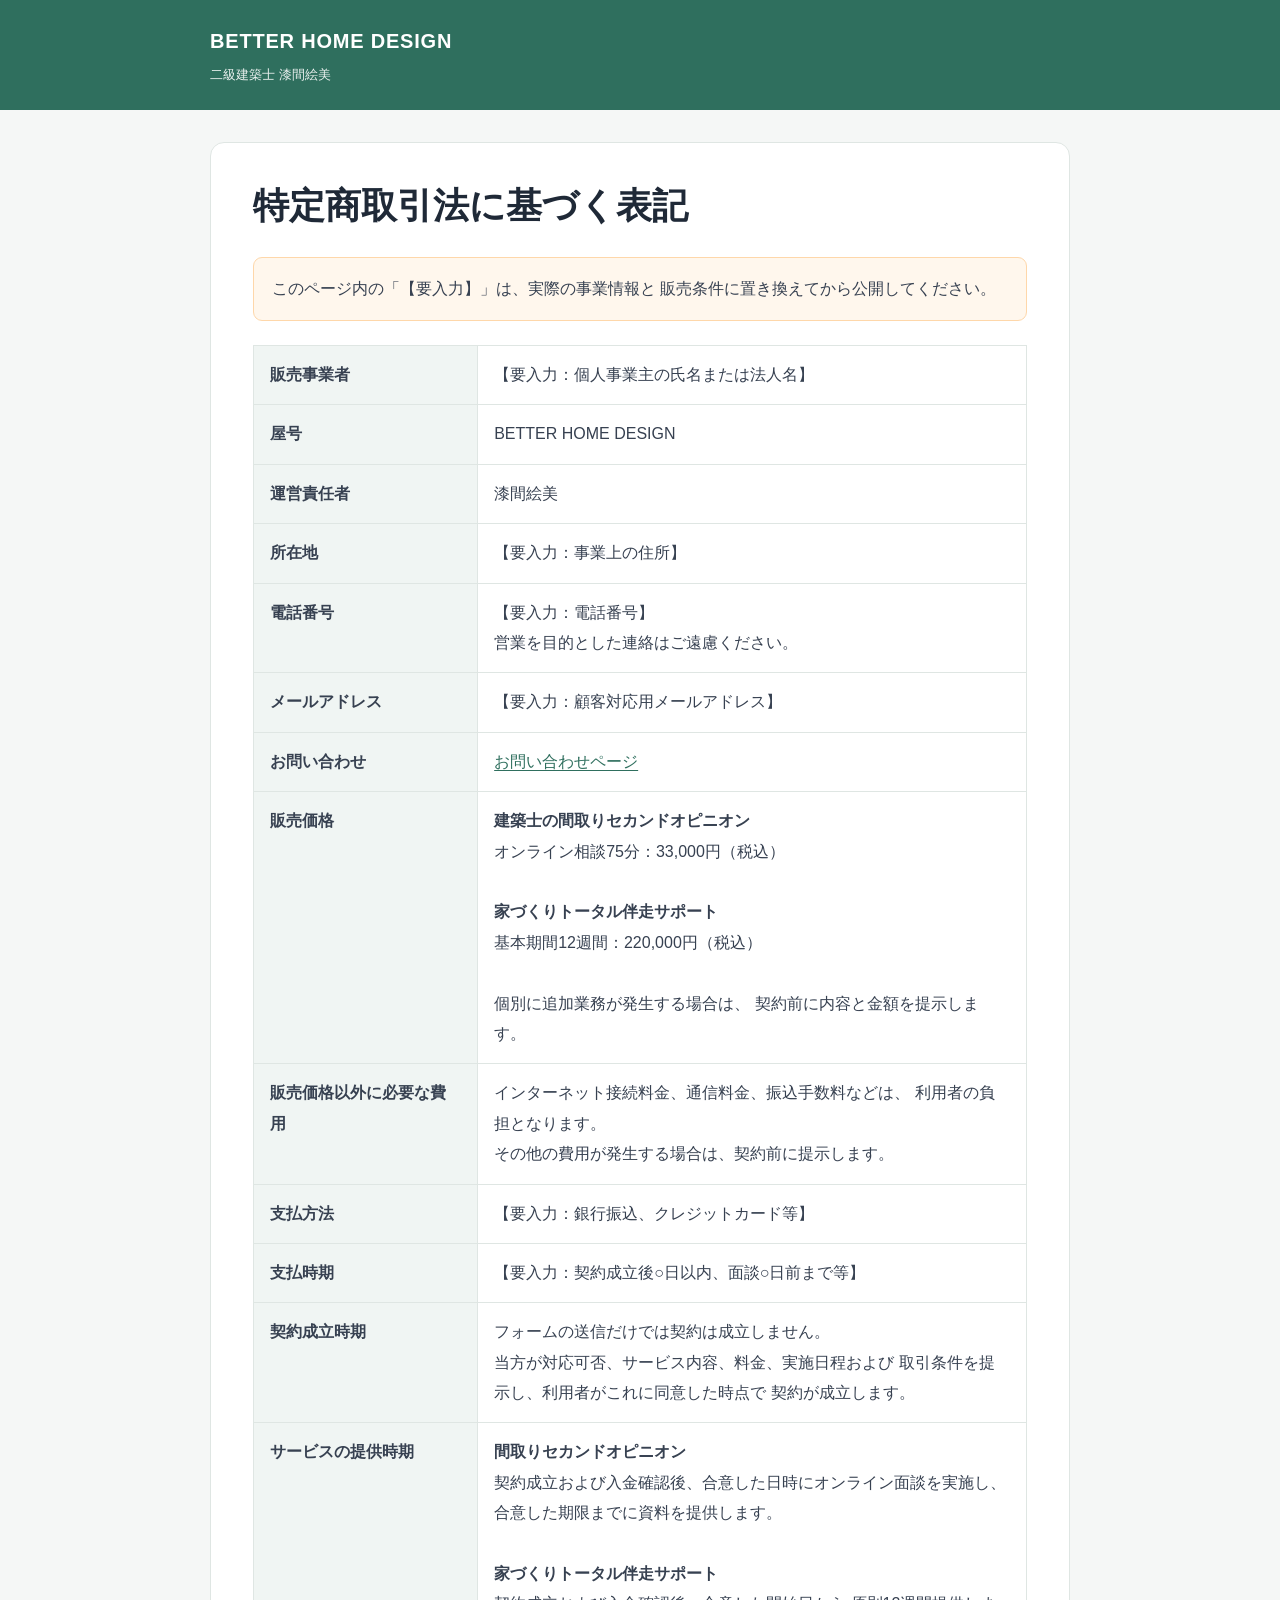
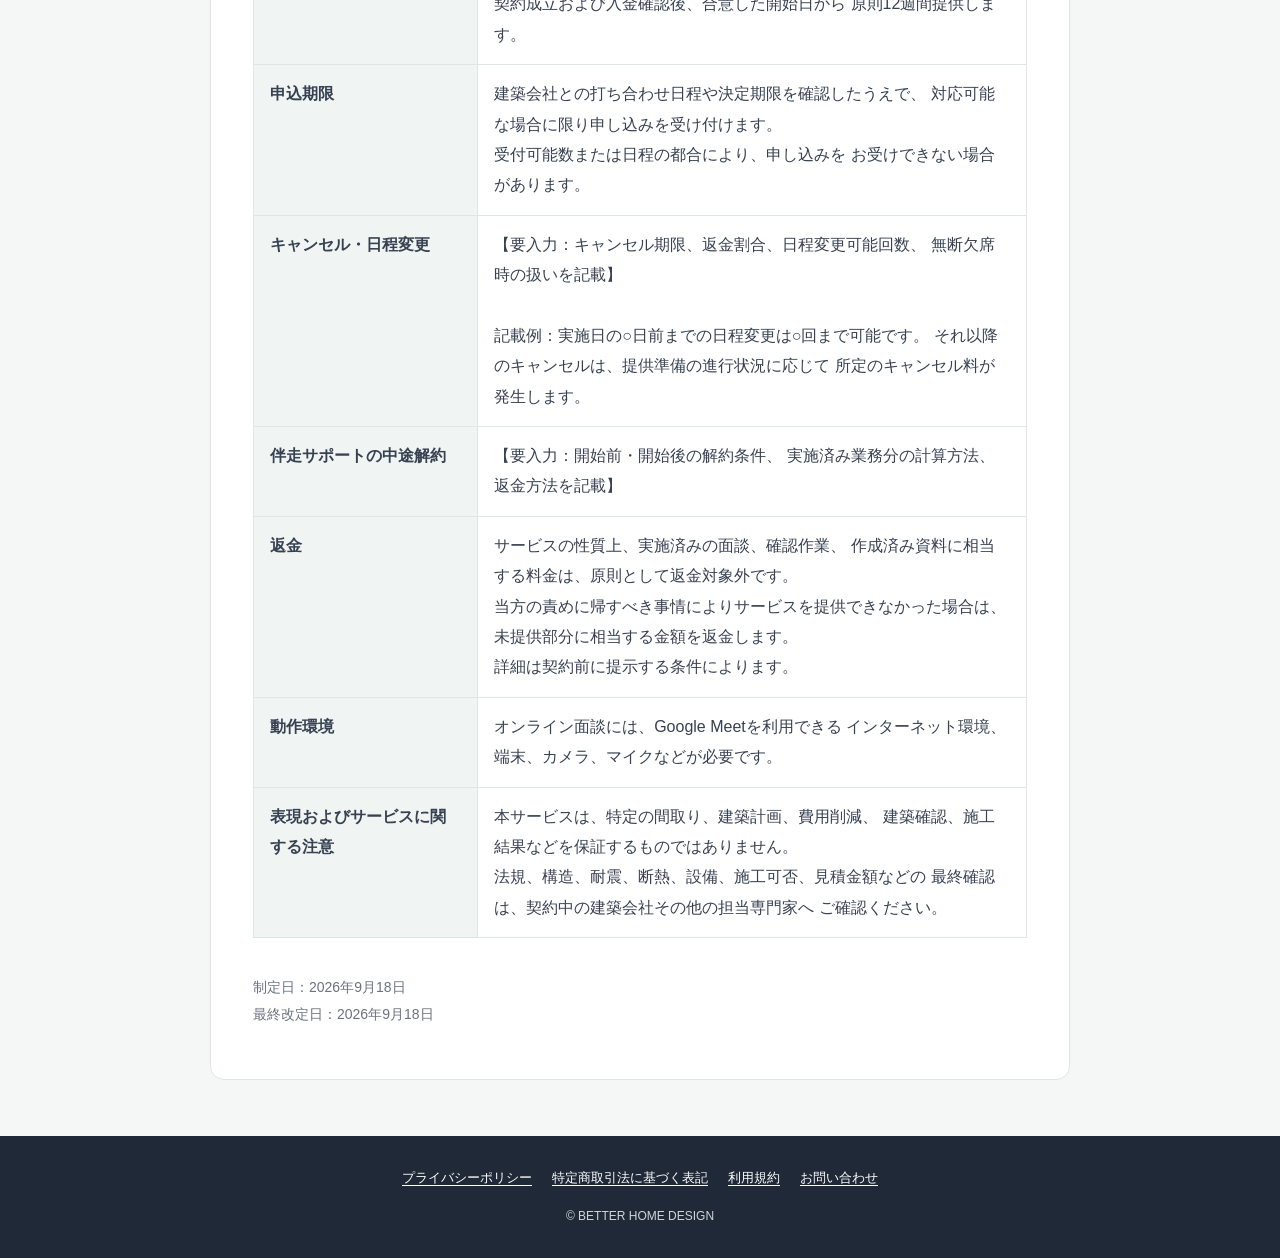
==== tokusho.html @ 1258ac1a "Add tokusho.html for legal compliance This file contains the legal information required by the Act o" ====
<!doctype html>
<html lang="ja">
<head>
  <meta charset="UTF-8">
  <meta name="viewport" content="width=device-width,initial-scale=1">
  <meta name="description" content="BETTER HOME DESIGNの特定商取引法に基づく表記です。">
  <title>特定商取引法に基づく表記｜BETTER HOME DESIGN</title>
  <link rel="stylesheet" href="styles.css">
</head>

<body>
  <header class="site-header">
    <div class="header-inner">
      <p class="brand-name">
        <a href="./">BETTER HOME DESIGN</a>
      </p>
      <p class="brand-description">二級建築士 漆間絵美</p>
    </div>
  </header>

  <main>
    <h1>特定商取引法に基づく表記</h1>

    <div class="warning">
      このページ内の「【要入力】」は、実際の事業情報と
      販売条件に置き換えてから公開してください。
    </div>

    <table class="legal-table">
      <tr>
        <th>販売事業者</th>
        <td>【要入力：個人事業主の氏名または法人名】</td>
      </tr>

      <tr>
        <th>屋号</th>
        <td>BETTER HOME DESIGN</td>
      </tr>

      <tr>
        <th>運営責任者</th>
        <td>漆間絵美</td>
      </tr>

      <tr>
        <th>所在地</th>
        <td>【要入力：事業上の住所】</td>
      </tr>

      <tr>
        <th>電話番号</th>
        <td>
          【要入力：電話番号】<br>
          営業を目的とした連絡はご遠慮ください。
        </td>
      </tr>

      <tr>
        <th>メールアドレス</th>
        <td>【要入力：顧客対応用メールアドレス】</td>
      </tr>

      <tr>
        <th>お問い合わせ</th>
        <td>
          <a href="contact.html">お問い合わせページ</a>
        </td>
      </tr>

      <tr>
        <th>販売価格</th>
        <td>
          <strong>建築士の間取りセカンドオピニオン</strong><br>
          オンライン相談75分：33,000円（税込）<br><br>

          <strong>家づくりトータル伴走サポート</strong><br>
          基本期間12週間：220,000円（税込）<br><br>

          個別に追加業務が発生する場合は、
          契約前に内容と金額を提示します。
        </td>
      </tr>

      <tr>
        <th>販売価格以外に必要な費用</th>
        <td>
          インターネット接続料金、通信料金、振込手数料などは、
          利用者の負担となります。<br>
          その他の費用が発生する場合は、契約前に提示します。
        </td>
      </tr>

      <tr>
        <th>支払方法</th>
        <td>【要入力：銀行振込、クレジットカード等】</td>
      </tr>

      <tr>
        <th>支払時期</th>
        <td>【要入力：契約成立後○日以内、面談○日前まで等】</td>
      </tr>

      <tr>
        <th>契約成立時期</th>
        <td>
          フォームの送信だけでは契約は成立しません。<br>
          当方が対応可否、サービス内容、料金、実施日程および
          取引条件を提示し、利用者がこれに同意した時点で
          契約が成立します。
        </td>
      </tr>

      <tr>
        <th>サービスの提供時期</th>
        <td>
          <strong>間取りセカンドオピニオン</strong><br>
          契約成立および入金確認後、合意した日時にオンライン面談を実施し、
          合意した期限までに資料を提供します。<br><br>

          <strong>家づくりトータル伴走サポート</strong><br>
          契約成立および入金確認後、合意した開始日から
          原則12週間提供します。
        </td>
      </tr>

      <tr>
        <th>申込期限</th>
        <td>
          建築会社との打ち合わせ日程や決定期限を確認したうえで、
         対応可能な場合に限り申し込みを受け付けます。<br>
          受付可能数または日程の都合により、申し込みを
          お受けできない場合があります。
        </td>
      </tr>

      <tr>
        <th>キャンセル・日程変更</th>
        <td>
          【要入力：キャンセル期限、返金割合、日程変更可能回数、
          無断欠席時の扱いを記載】<br><br>

          記載例：実施日の○日前までの日程変更は○回まで可能です。
          それ以降のキャンセルは、提供準備の進行状況に応じて
          所定のキャンセル料が発生します。
        </td>
      </tr>

      <tr>
        <th>伴走サポートの中途解約</th>
        <td>
          【要入力：開始前・開始後の解約条件、
          実施済み業務分の計算方法、返金方法を記載】
        </td>
      </tr>

      <tr>
        <th>返金</th>
        <td>
          サービスの性質上、実施済みの面談、確認作業、
          作成済み資料に相当する料金は、原則として返金対象外です。<br>
          当方の責めに帰すべき事情によりサービスを提供できなかった場合は、
          未提供部分に相当する金額を返金します。<br>
          詳細は契約前に提示する条件によります。
        </td>
      </tr>

      <tr>
        <th>動作環境</th>
        <td>
          オンライン面談には、Google Meetを利用できる
          インターネット環境、端末、カメラ、マイクなどが必要です。
        </td>
      </tr>

      <tr>
        <th>表現およびサービスに関する注意</th>
        <td>
          本サービスは、特定の間取り、建築計画、費用削減、
          建築確認、施工結果などを保証するものではありません。<br>
          法規、構造、耐震、断熱、設備、施工可否、見積金額などの
          最終確認は、契約中の建築会社その他の担当専門家へ
          ご確認ください。
        </td>
      </tr>
    </table>

    <p class="updated">
      制定日：2026年9月18日<br>
      最終改定日：2026年9月18日
    </p>
  </main>

  <footer class="site-footer">
    <nav class="footer-nav" aria-label="法務情報">
      <a href="privacy.html">プライバシーポリシー</a>
      <a href="tokusho.html">特定商取引法に基づく表記</a>
      <a href="terms.html">利用規約</a>
      <a href="contact.html">お問い合わせ</a>
    </nav>

    <p class="copyright">© BETTER HOME DESIGN</p>
  </footer>
</body>
</html>
---- styles.css ----
:root {
  --brand: #2f6f5e;
  --brand-dark: #234f45;
  --accent: #c2410c;
  --text: #374151;
  --muted: #6b7280;
  --background: #f5f7f6;
  --surface: #ffffff;
  --border: #dfe6e3;
  --notice: #f0fdf4;
  --warning: #fff7ed;
  --max-width: 860px;
}

* {
  box-sizing: border-box;
}

html {
  scroll-behavior: smooth;
}

body {
  margin: 0;
  color: var(--text);
  background: var(--background);
  font-family:
    "Hiragino Kaku Gothic ProN",
    "Hiragino Sans",
    "Yu Gothic",
    Meiryo,
    sans-serif;
  font-size: 16px;
  line-height: 1.9;
}

a {
  color: var(--brand);
  text-underline-offset: 3px;
}

a:hover {
  color: var(--accent);
}

.site-header {
  color: #ffffff;
  background: var(--brand);
}

.header-inner {
  width: min(calc(100% - 32px), var(--max-width));
  margin: 0 auto;
  padding: 22px 0;
}

.brand-name {
  margin: 0;
  font-size: 20px;
  font-weight: 700;
  letter-spacing: 0.04em;
}

.brand-name a {
  color: #ffffff;
  text-decoration: none;
}

.brand-description {
  margin: 3px 0 0;
  font-size: 13px;
  opacity: 0.9;
}

main {
  width: min(calc(100% - 32px), var(--max-width));
  margin: 32px auto 56px;
  padding: 36px 42px;
  background: var(--surface);
  border: 1px solid var(--border);
  border-radius: 14px;
}

h1,
h2,
h3 {
  color: #1f2937;
  line-height: 1.5;
}

h1 {
  margin: 0 0 16px;
  font-size: clamp(26px, 5vw, 36px);
}

h2 {
  margin: 44px 0 14px;
  padding-bottom: 8px;
  font-size: 22px;
  border-bottom: 2px solid var(--border);
}

h3 {
  margin: 28px 0 8px;
  font-size: 18px;
}

p {
  margin: 0 0 16px;
}

ul,
ol {
  padding-left: 1.5em;
}

li {
  margin-bottom: 8px;
}

.lead {
  margin-bottom: 28px;
  color: var(--muted);
}

.notice {
  margin: 24px 0;
  padding: 16px 18px;
  background: var(--notice);
  border: 1px solid #bbf7d0;
  border-radius: 9px;
}

.warning {
  margin: 24px 0;
  padding: 16px 18px;
  background: var(--warning);
  border: 1px solid #fed7aa;
  border-radius: 9px;
}

.legal-table {
  width: 100%;
  margin: 20px 0;
  border-collapse: collapse;
}

.legal-table th,
.legal-table td {
  padding: 14px 16px;
  vertical-align: top;
  border: 1px solid var(--border);
}

.legal-table th {
  width: 29%;
  text-align: left;
  background: #f0f5f3;
}

.link-list {
  display: grid;
  grid-template-columns: repeat(2, minmax(0, 1fr));
  gap: 14px;
  margin: 24px 0;
  padding: 0;
  list-style: none;
}

.link-list li {
  margin: 0;
}

.link-list a {
  display: block;
  height: 100%;
  padding: 18px;
  color: var(--text);
  font-weight: 700;
  text-decoration: none;
  background: #ffffff;
  border: 1px solid var(--border);
  border-radius: 9px;
}

.link-list a:hover {
  color: var(--brand);
  border-color: var(--brand);
}

.button {
  display: inline-block;
  padding: 12px 20px;
  color: #ffffff;
  font-weight: 700;
  text-decoration: none;
  background: var(--brand);
  border-radius: 8px;
}

.button:hover {
  color: #ffffff;
  background: var(--brand-dark);
}

.updated {
  margin-top: 36px;
  color: var(--muted);
  font-size: 14px;
}

.site-footer {
  padding: 30px 16px;
  color: #d1d5db;
  text-align: center;
  background: #1f2937;
}

.footer-nav {
  display: flex;
  flex-wrap: wrap;
  justify-content: center;
  gap: 8px 20px;
  margin-bottom: 14px;
}

.footer-nav a {
  color: #ffffff;
  font-size: 13px;
}

.copyright {
  margin: 0;
  font-size: 12px;
}

@media (max-width: 640px) {
  main {
    margin-top: 18px;
    padding: 26px 20px;
  }

  .link-list {
    grid-template-columns: 1fr;
  }

  .legal-table,
  .legal-table tbody,
  .legal-table tr,
  .legal-table th,
  .legal-table td {
    display: block;
    width: 100%;
  }

  .legal-table tr {
    margin-bottom: 14px;
  }

  .legal-table th,
  .legal-table td {
    border-bottom: 0;
  }

  .legal-table td {
    border-bottom: 1px solid var(--border);
  }
}
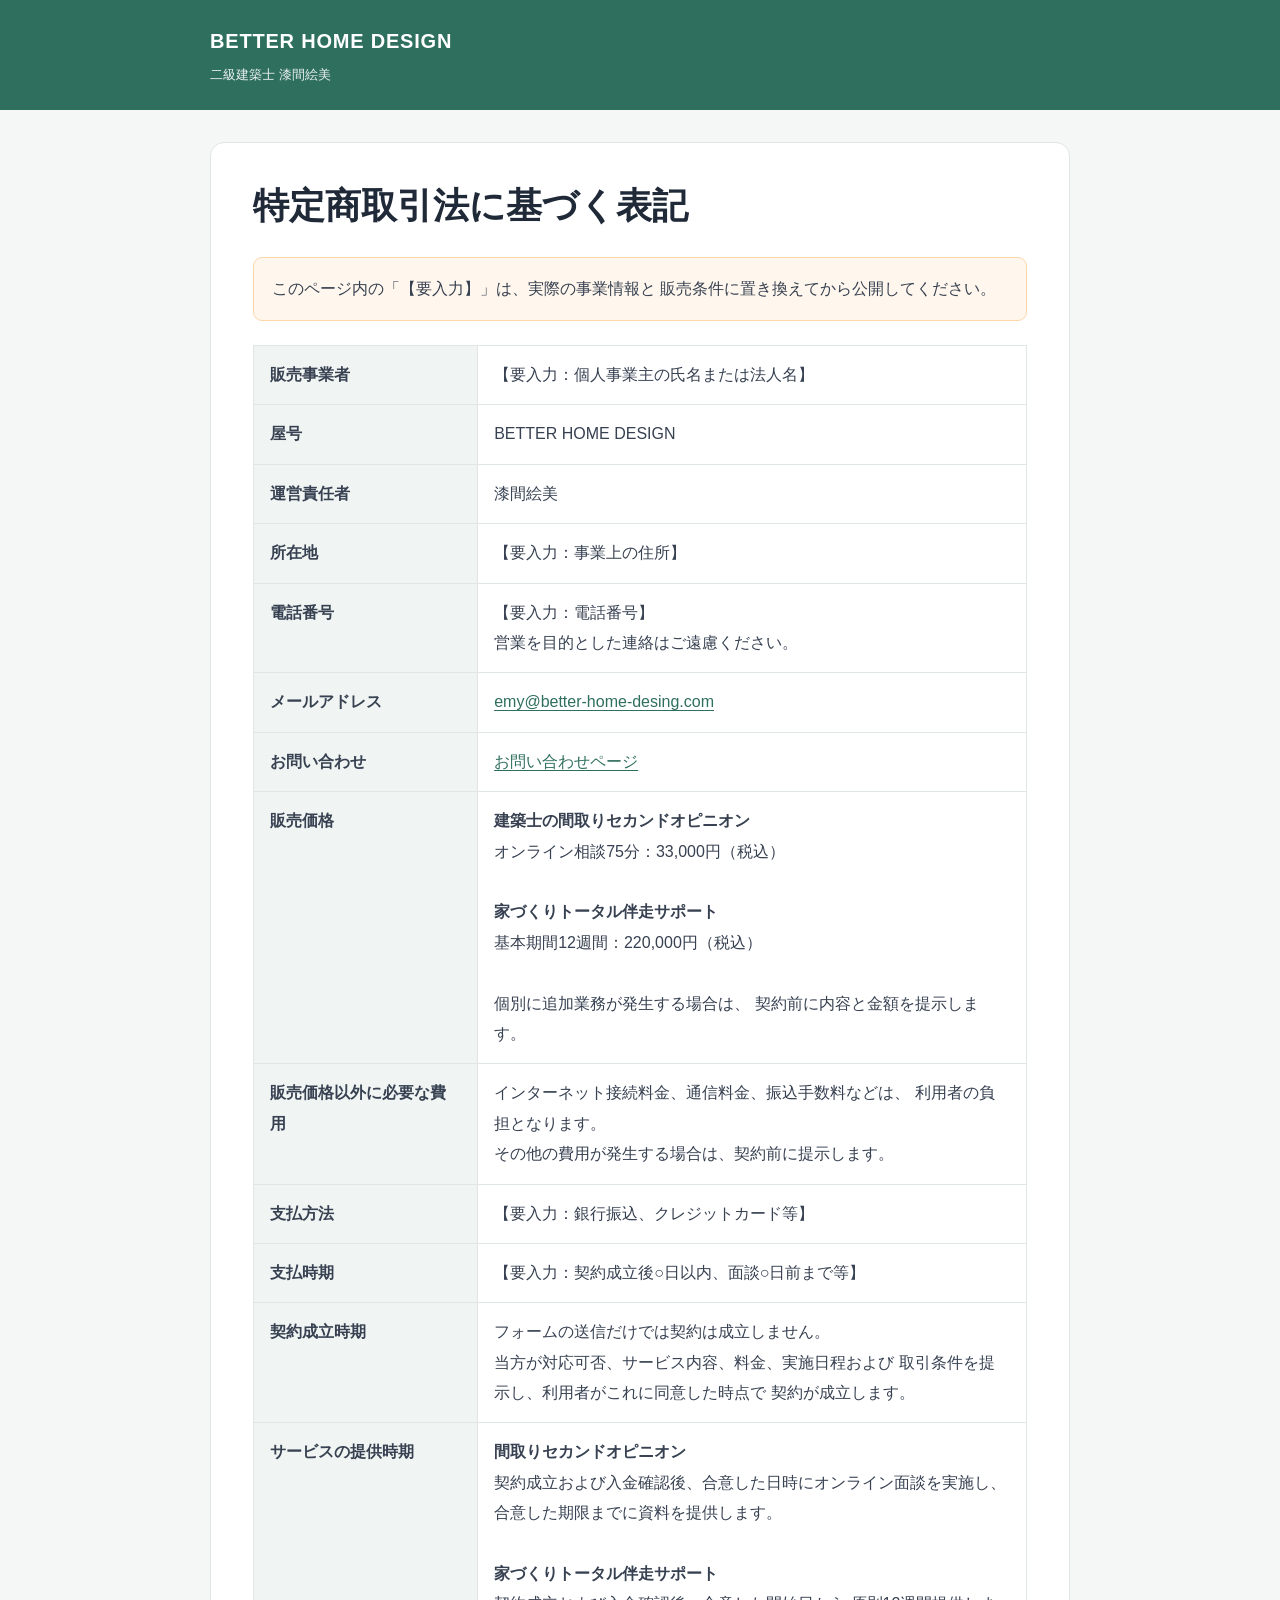
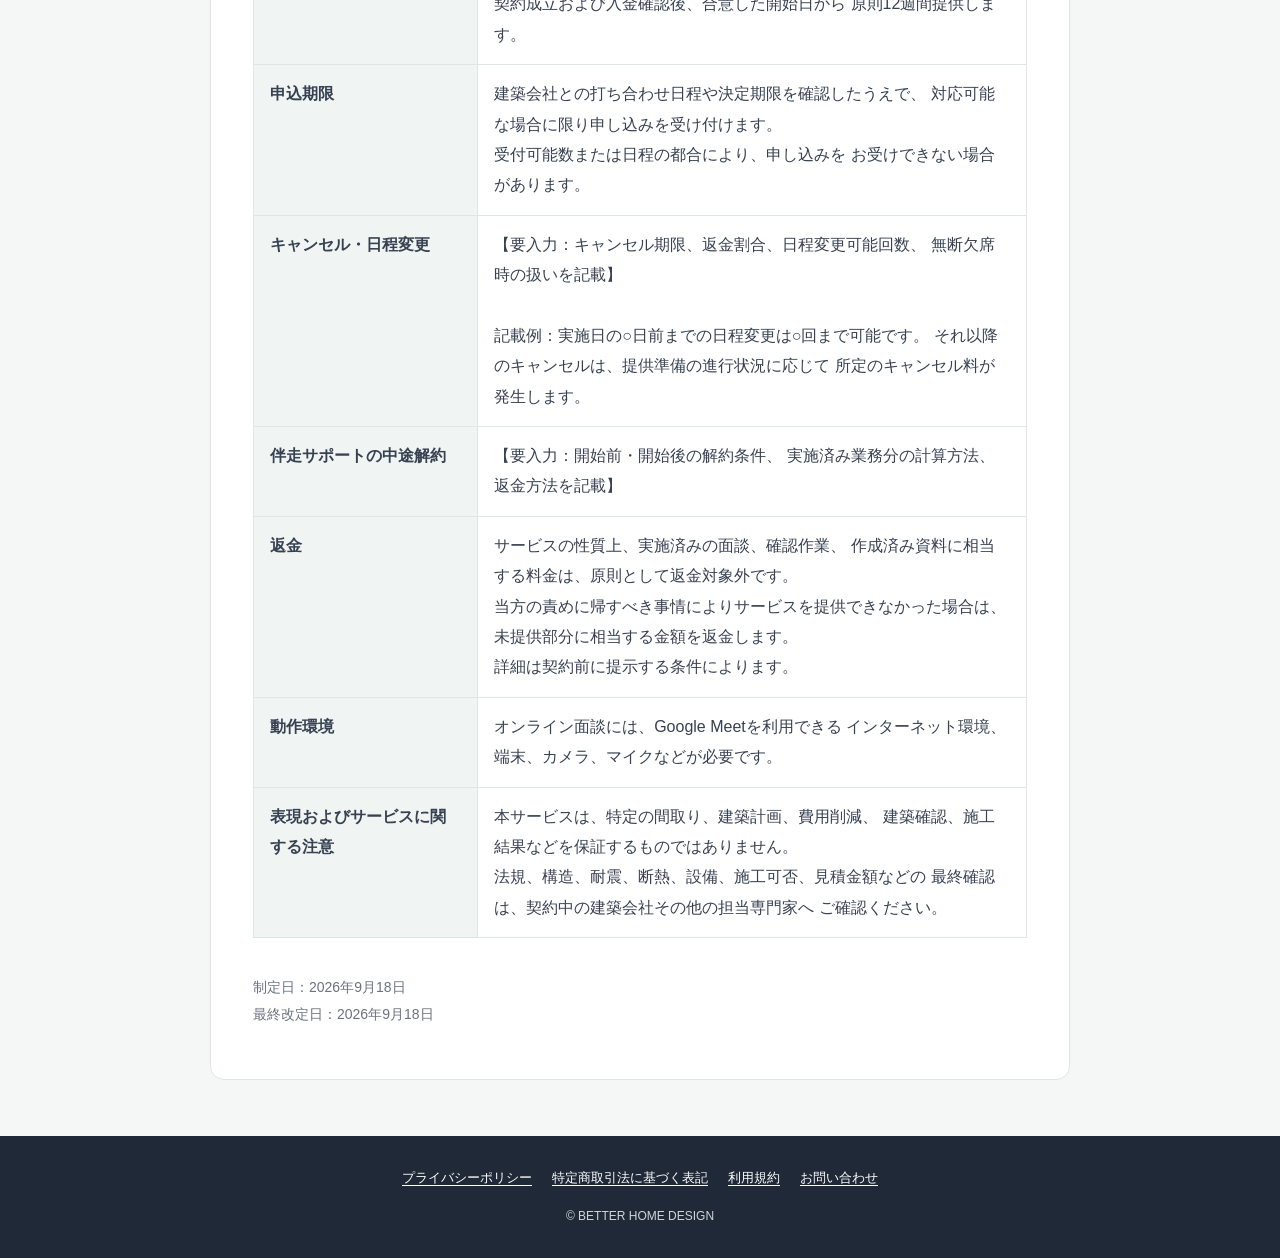
==== commit de7dacc8: "Add email link to tokusho.html" ====
--- a/tokusho.html
+++ b/tokusho.html
@@ -55,10 +55,15 @@
         </td>
       </tr>
 
-      <tr>
-        <th>メールアドレス</th>
-        <td>【要入力：顧客対応用メールアドレス】</td>
-      </tr>
+     <tr>
+  <th>メールアドレス</th>
+  <td>
+    <a href="mailto:emy@better-home-desing.com">
+      emy@better-home-desing.com
+    </a>
+  </td>
+</tr>
+
 
       <tr>
         <th>お問い合わせ</th>
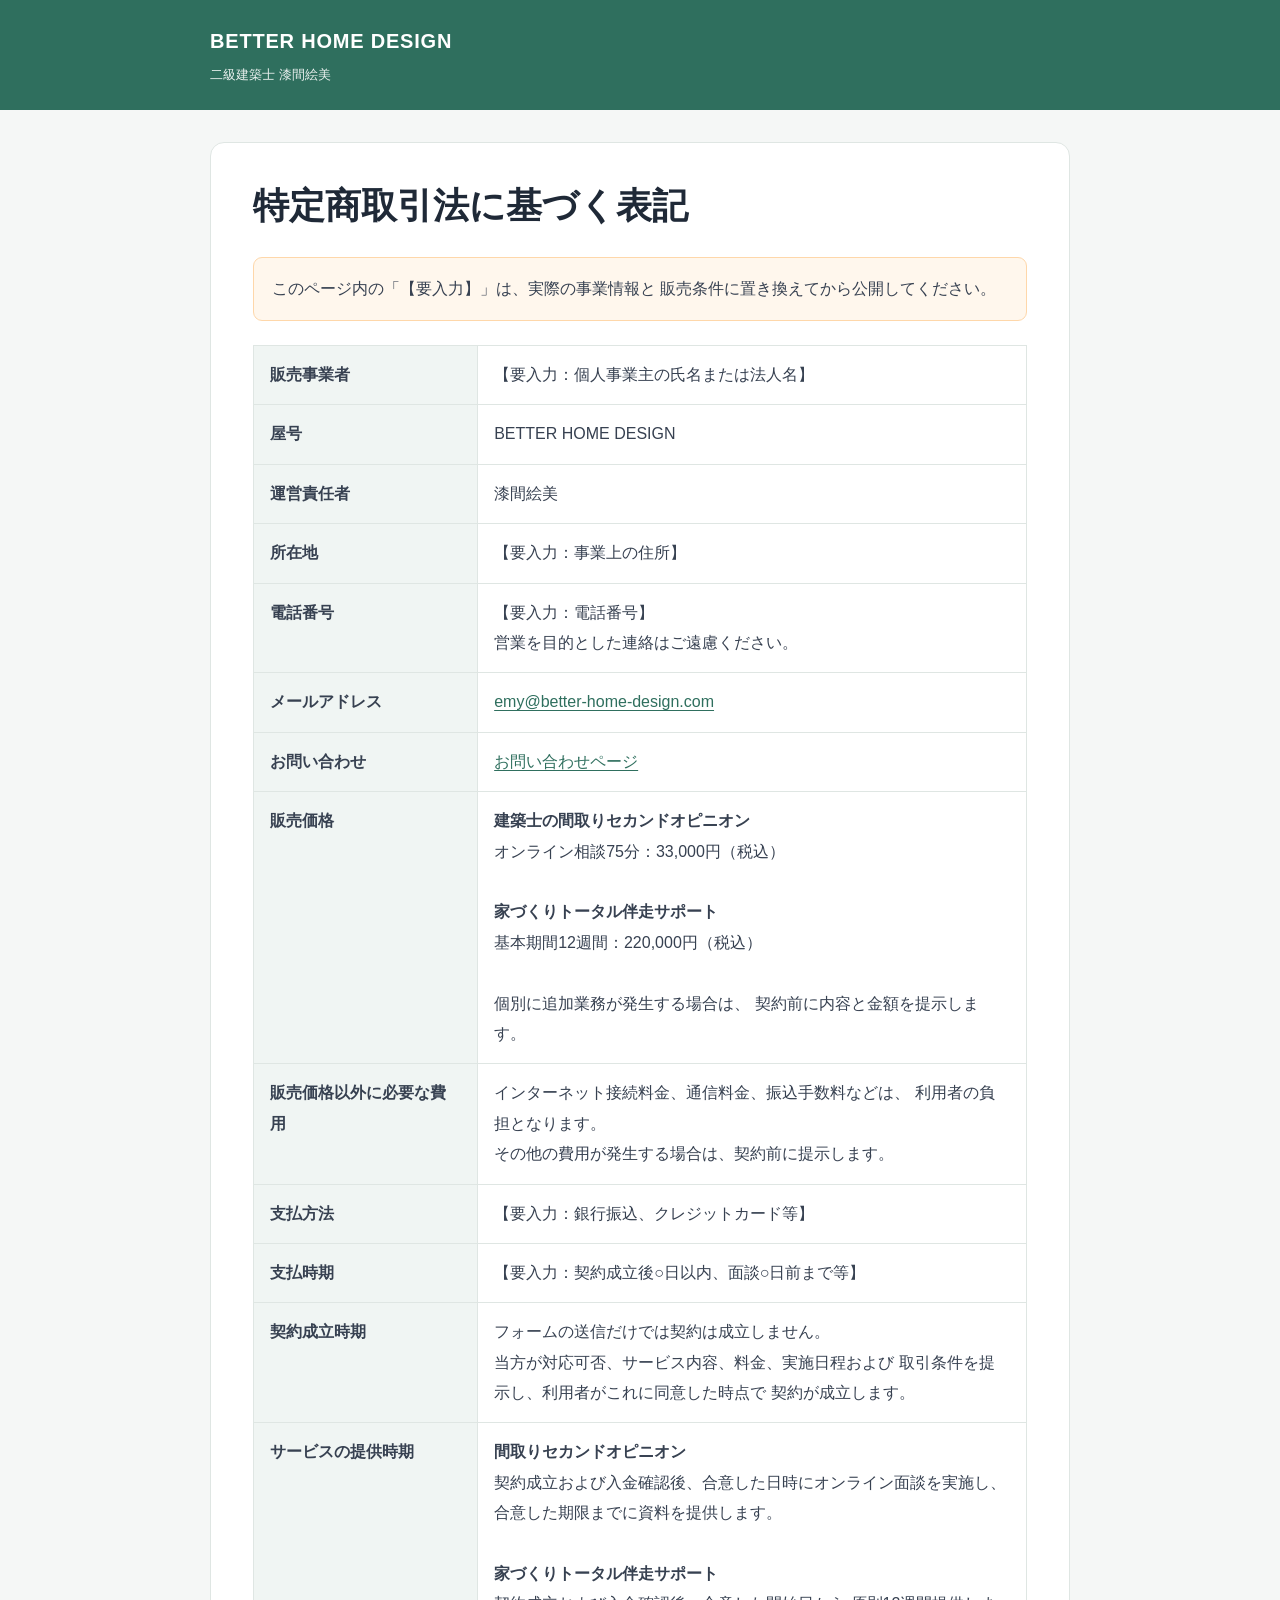
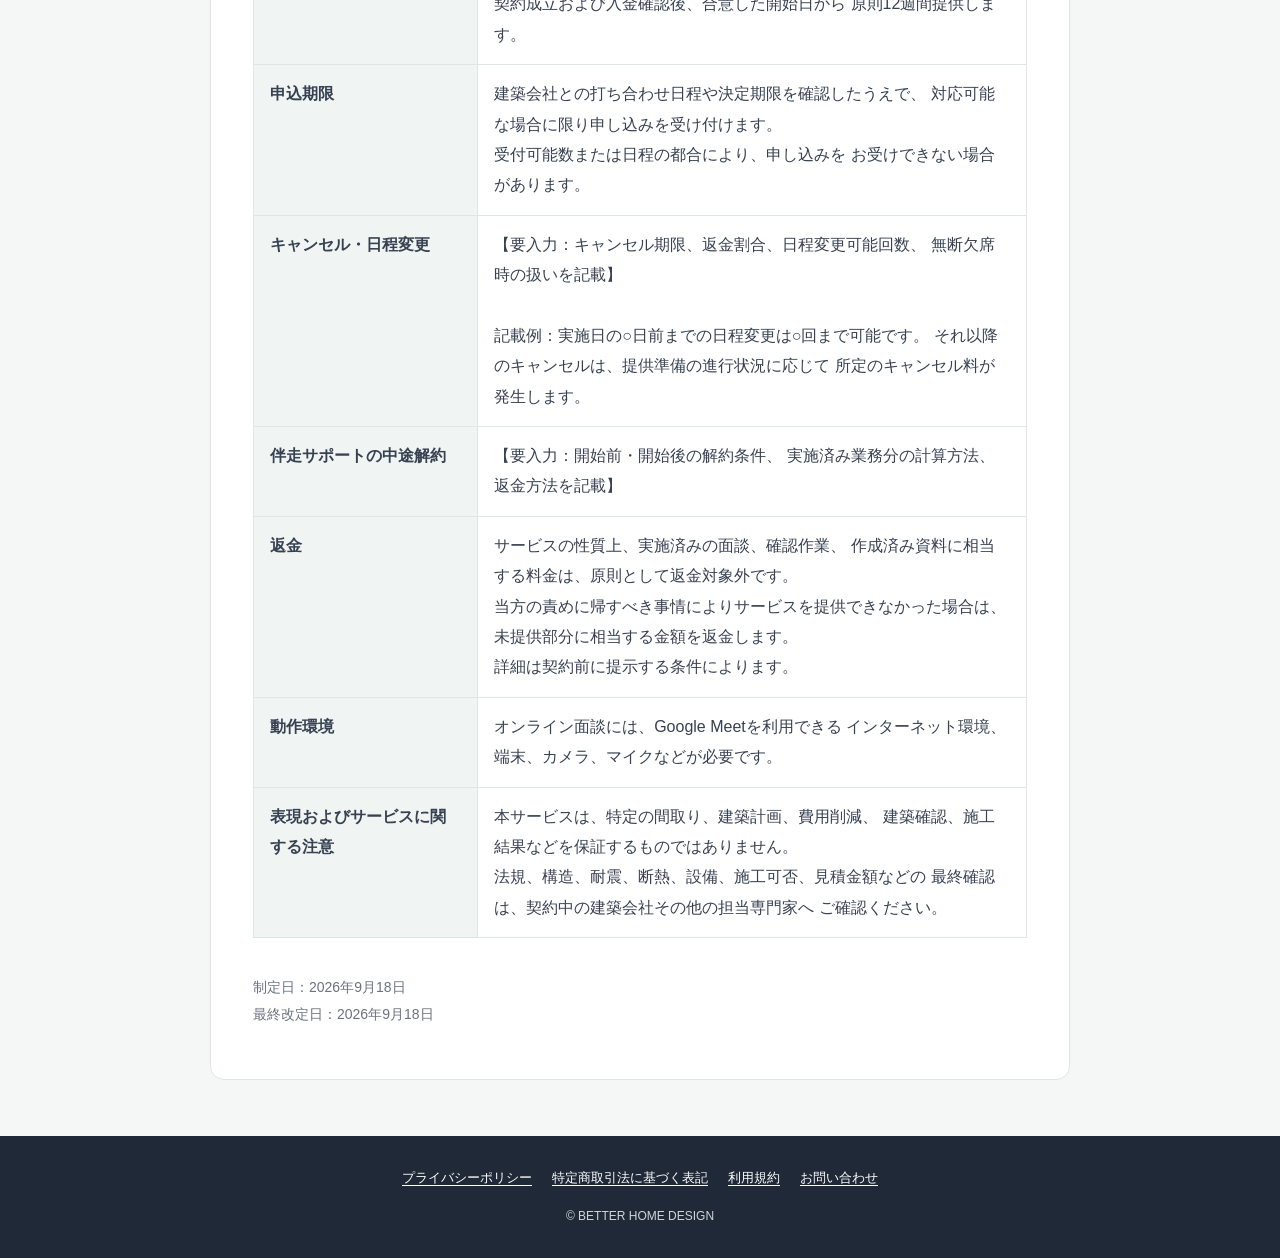
==== commit 6ec85015: "Fix email address typo in tokusho.html" ====
--- a/tokusho.html
+++ b/tokusho.html
@@ -58,8 +58,8 @@
      <tr>
   <th>メールアドレス</th>
   <td>
-    <a href="mailto:emy@better-home-desing.com">
-      emy@better-home-desing.com
+    <a href="mailto:emy@better-home-design.com">
+      emy@better-home-design.com
     </a>
   </td>
 </tr>
